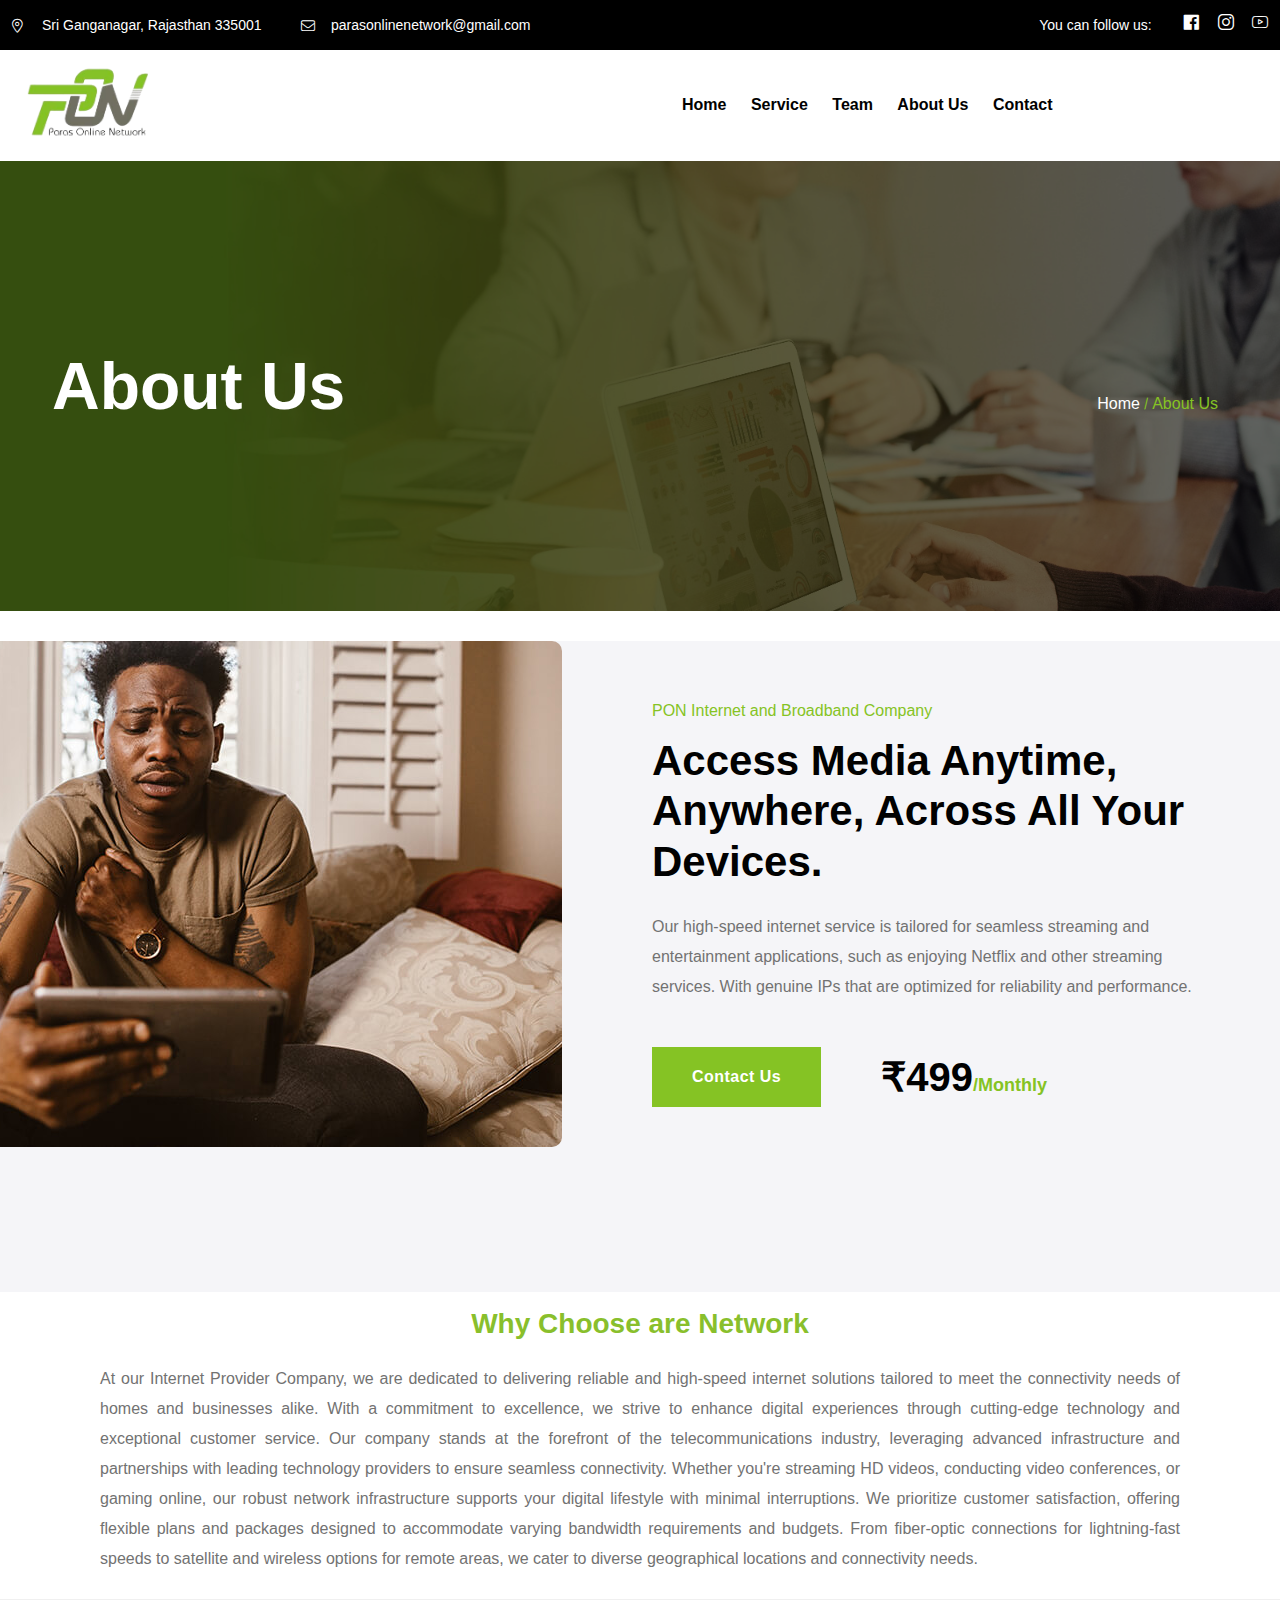
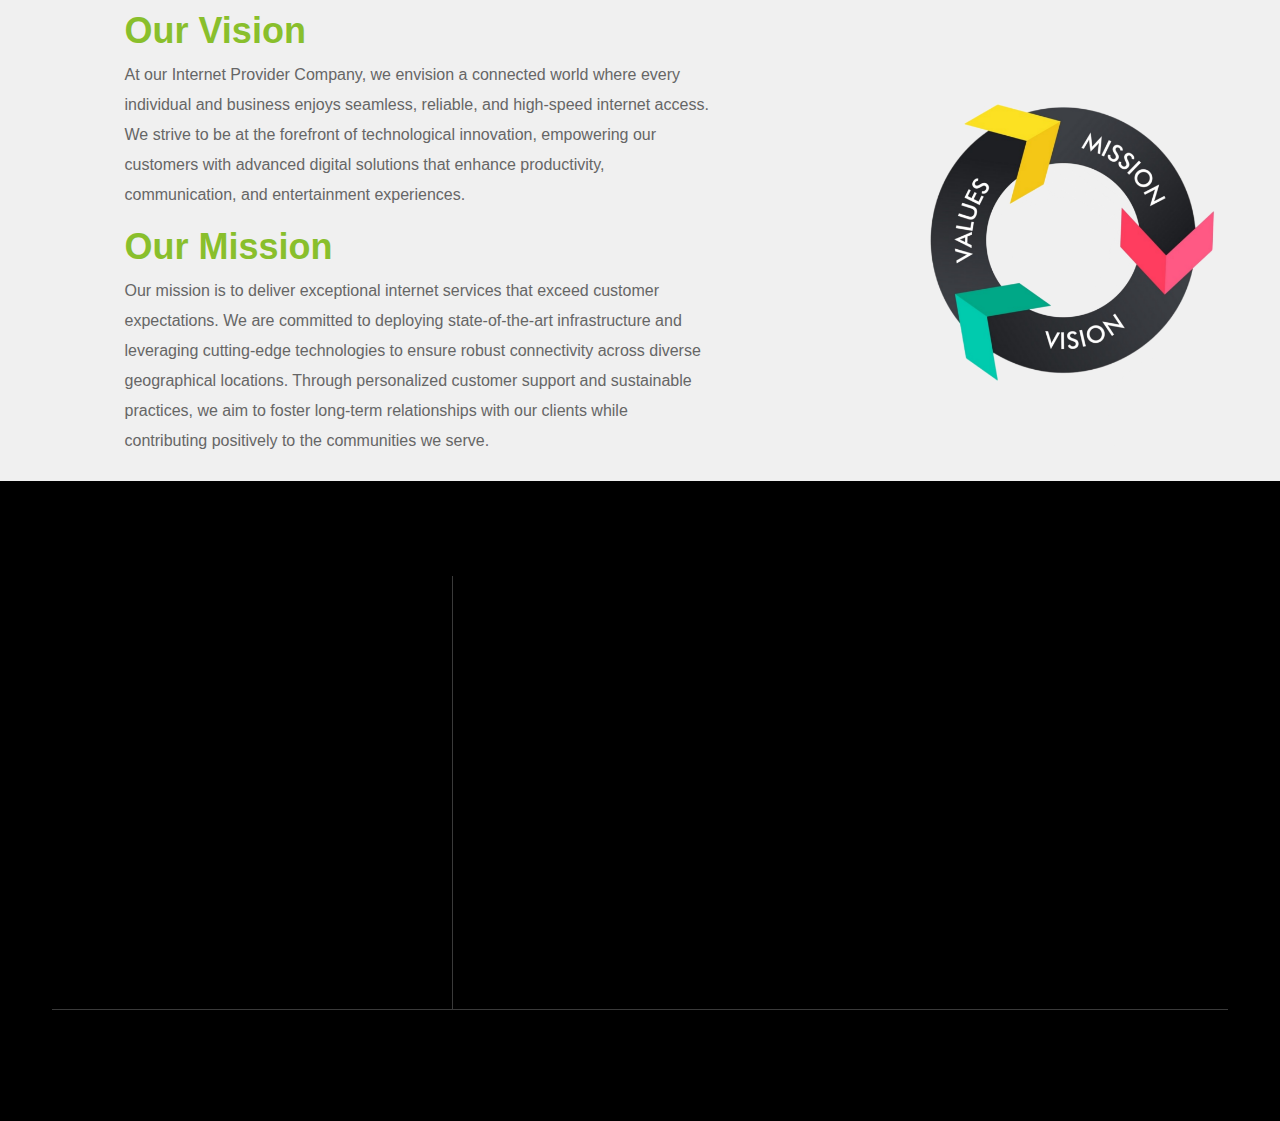
==== about-us.html @ 9615061a "first commit" ====
﻿<!doctype html>
<html class="no-js" lang="zxx">

<head>
   <meta charset="utf-8">
   <meta http-equiv="x-ua-compatible" content="ie=edge">
   <title>Paras Online Network</title>
   <meta name="description" content="">
   <meta name="viewport" content="width=device-width, initial-scale=1">

   <!-- Place favicon.ico in the root directory -->
   <link rel="shortcut icon" type="image/x-icon" href="favicon.png">

   <!-- CSS here -->
   <link rel="stylesheet" href="assets/css/bootstrap.css">
   <link rel="stylesheet" href="assets/css/animate.css">
   <link rel="stylesheet" href="assets/css/swiper-bundle.css">
   <link rel="stylesheet" href="assets/css/slick.css">
   <link rel="stylesheet" href="assets/css/magnific-popup.css">
   <link rel="stylesheet" href="assets/css/flaticon_broadx.css">
   <link rel="stylesheet" href="assets/css/font-awesome-pro.css">
   <link rel="stylesheet" href="assets/css/spacing.css">
   <link rel="stylesheet" href="assets/css/custom-animation.css">
   <link rel="stylesheet" href="assets/css/main.css">
   <style>
      .content {
         max-width: 600px;
         margin: 0 auto;
         padding: 0 20px;
         text-align: center;
      }

      .paragraph {
         padding-left: 100px;
         padding-right: 100px;
         text-align: justify;
         padding-bottom: 10px;
      }

      .section {
         display: flex;
         justify-content: space-between;
         align-items: center;
         padding: 10px;

         background-color: #f0f0f0;
      }

      .section .content {
         max-width: 50%;
         text-align: left;
      }

      .section .content h2 {
         color: #333;
      }

      .section .content p {
         color: #666;
      }

      .section .image {
         max-width: 35%;
         text-align: center;
      }

      .section img {
         max-width: 100%;
         height: auto;

      }
   </style>
</head>

<body>
   <!--[if lte IE 9]>
      <p class="browserupgrade">You are using an <strong>outdated</strong> browser. Please <a href="https://browsehappy.com/">upgrade your browser</a> to improve your experience and security.</p>
      <![endif]-->


   <!-- pre loader area start -->
   <div id="loading">
      <div id="loading-center">
         <div id="loading-center-absolute">
            <div class="object" id="object_four"></div>
            <div class="object" id="object_three"></div>
            <div class="object" id="object_two"></div>
            <div class="object" id="object_one"></div>
         </div>
      </div>
   </div>
   <!-- pre loader area end -->

   <!-- back to top start -->
   <div class="back-to-top-wrapper">
      <button id="back_to_top" type="button" class="back-to-top-btn">
         <svg width="12" height="7" viewbox="0 0 12 7" fill="none" xmlns="http://www.w3.org/2000/svg">
            <path d="M11 6L6 1L1 6" stroke="currentColor" stroke-width="1.5" stroke-linecap="round"
               stroke-linejoin="round"></path>
         </svg>
      </button>
   </div>
   <!-- back to top end -->

   <!-- search popup start -->
   <div class="search__popup">
      <div class="container">
         <div class="row">
            <div class="col-xxl-12">
               <div class="search__wrapper">
                  <div class="search__top d-flex justify-content-between align-items-center">
                     <div class="search__logo">
                        <a href="index.html">
                           <img src="assets/img/logo/logoimg.png" alt="" width="170px">
                        </a>
                     </div>
                     <div class="search__close">
                        <button type="button" class="search__close-btn search-close-btn">
                           <svg width="18" height="18" viewbox="0 0 18 18" fill="none"
                              xmlns="http://www.w3.org/2000/svg">
                              <path d="M17 1L1 17" stroke="currentColor" stroke-width="1.5" stroke-linecap="round"
                                 stroke-linejoin="round"></path>
                              <path d="M1 1L17 17" stroke="currentColor" stroke-width="1.5" stroke-linecap="round"
                                 stroke-linejoin="round"></path>
                           </svg>
                        </button>
                     </div>
                  </div>
                  <div class="search__form">
                     <form action="#">
                        <div class="search__input">
                           <input class="search-input-field" type="text" placeholder="Type here to search...">
                           <span class="search-focus-border"></span>
                           <button type="submit">
                              <svg width="20" height="20" viewbox="0 0 20 20" fill="none"
                                 xmlns="http://www.w3.org/2000/svg">
                                 <path
                                    d="M9.55 18.1C14.272 18.1 18.1 14.272 18.1 9.55C18.1 4.82797 14.272 1 9.55 1C4.82797 1 1 4.82797 1 9.55C1 14.272 4.82797 18.1 9.55 18.1Z"
                                    stroke="currentColor" stroke-width="1.5" stroke-linecap="round"
                                    stroke-linejoin="round"></path>
                                 <path d="M19.0002 19.0002L17.2002 17.2002" stroke="currentColor" stroke-width="1.5"
                                    stroke-linecap="round" stroke-linejoin="round"></path>
                              </svg>
                           </button>
                        </div>
                     </form>
                  </div>
               </div>
            </div>
         </div>
      </div>
   </div>
   <!-- search popup end -->

   <!-- tp-offcanvus-area-start -->
   <div class="tpoffcanvas-area">
      <div class="tpoffcanvas">
         <div class="tpoffcanvas__close-btn">
            <button class="close-btn"><i class="fal fa-times"></i></button>
         </div>
         <div class="tpoffcanvas__logo">
            <a href="index.html">
               <img src="assets/img/logo/logoimg.png" alt="" width="170px">
            </a>
         </div>
         <div class="tpoffcanvas__title">
            <p>High-speed internet with reliable service for seamless streaming and connectivity.</p>
         </div>
         <div class="tp-main-menu-mobile d-xl-none"></div>
         <div class="tpoffcanvas__contact-info">
            <div class="tpoffcanvas__contact-title">
               <h5>Contact us</h5>
            </div>
            <ul>
               <li>
                  <i class="fa-light fa-location-dot"></i>
                  <a href="https://www.google.com/maps/@23.8223586,90.3661283,15z" target="_blank">H N 158, 3E CHHOTI
                     GALI NO -05 NEAR KHATU SHYAM MANDIR SSB ROAD , Ganganagar, Rajasthan, India - 335001</a>
               </li>
               <li>
                  <i class="fas fa-envelope"></i>
                  <a href="parasonlinenetwork@gmail.com"><span>parasonlinenetwork@gmail.com</span></a>
               </li>
               <li>
                  <i class="fal fa-phone"></i>
                  <a href="tel:+919314080890">+91 93140 80890</a>
                  <a href="tel:+919783468417">+91 97834 68417</a>

               </li>
            </ul>
         </div>
         <div class="tpoffcanvas__input">
            <div class="tpoffcanvas__input-title">
               <h4>Get UPdate</h4>
            </div>
            <form action="#">
               <div class="p-relative">
                  <input type="text" placeholder="Enter mail">
                  <button>
                     <i class="fas fa-paper-plane"></i>
                  </button>
               </div>
            </form>
         </div>
         <div class="tpoffcanvas__social">
            <div class="social-icon">
               <a href="#"><i class="fab fa-twitter"></i></a>
               <a href="#"><i class="fab fa-instagram"></i></a>
               <a href="https://www.facebook.com/paras.nath.1232"><i class="fab fa-facebook-f"></i></a>
            </div>
         </div>
      </div>
   </div>
   <div class="body-overlay"></div>
   <!-- tp-offcanvus-area-end -->

   <header class="tp-header-height">
      <!-- header top area start -->
      <div class="tp-header-top-area tp-header-top-height black-bg">
         <div class="container custom-container-1">
            <div class="row">
               <div class="col-xl-7 col-lg-6 col-md-6 col-sm-6">
                  <div class="tp-header-top-left">
                     <ul class="text-center text-sm-start">
                        <li><a href="#"><i class="fa-light fa-location-dot"></i>Sri Ganganagar, Rajasthan 335001</a>
                        </li>
                        <li class="d-none d-lg-inline-block"><a href="parasonlinenetwork@gmail.com"><i
                                 class="fa-light fa-envelope"></i>
                              <span>parasonlinenetwork@gmail.com</span></a></li>
                     </ul>
                  </div>
               </div>
               <div class="col-xl-5 col-lg-6 col-md-6 col-sm-6 d-none d-sm-block">
                  <div class="tp-header-top-social text-end">
                     <span>You can follow us:</span>
                     <a href="https://www.facebook.com/paras.nath.1232"><i class="flaticon-facebook"></i></a>
                     <a href="#"><i class="flaticon-instagram"></i></a>
                     <a href="#"><i class="flaticon-youtube"></i></a>
                  </div>
               </div>
            </div>
         </div>
      </div>
      <!-- header top area end -->

      <!-- header area start -->
      <div id="header-sticky" class="tp-header-area">
         <div class="container custom-container-1">
            <div class="row align-items-center">
               <div class="col-xl-6 col-lg-4 col-6">
                  <div class="tp-header-logo">
                     <a href="index.html"><img src="assets/img/logo/logoimg.png" alt="" width="150px"></a>
                  </div>
               </div>
               <div class="col-xl-6 d-none d-xl-block">
                  <div class="tp-header-main-menu">
                     <nav class="tp-main-menu-content">
                        <ul>
                           <li>
                              <a href="index.html">Home</a>
                           </li>

                           <li>
                              <a href="service.html">Service</a>
                           </li>

                           <li><a href="team.html">team</a></li>

                           <li><a href="about-us.html">about us</a></li>

                           <li><a href="contact.html">Contact</a></li>
                        </ul>
                     </nav>
                  </div>
               </div>
               <div class="col-xl-2 col-lg-8 col-6">
                  <div class="tp-header-right d-flex align-items-center justify-content-end">
                     <div class="tp-header-right d-flex align-items-center justify-content-end">

                        <div class="tp-header-bar d-xl-none">
                           <button class="tp-menu-bar"><i class="fa-solid fa-bars"></i></button>
                        </div>
                     </div>
                  </div>
               </div>

            </div>
         </div>
      </div>
      <!-- header area end -->


   </header>

   <main>

      <!-- breadcrumb area start -->
      <div class="breadcrumb__area breadcrumb__overlay breadcrumb__height p-relative fix"
         data-background="assets/img/slider/aboutus.jpg">
         <div class="container">
            <div class="row">
               <div class="col-xxl-12">
                  <div class="breadcrumb__content z-index d-flex justify-content-between align-items-end">
                     <div class="breadcrumb__section-title-box">
                        <h3 class="breadcrumb__title">About Us</h3>
                     </div>
                     <div class="breadcrumb__list">
                        <span><a href="index.html">Home</a></span>
                        <span class="dvdr"><i>/</i></span>
                        <span>About Us</span>
                     </div>
                  </div>
               </div>
            </div>
         </div>
      </div>
      <!-- breadcrumb area end -->

      <br>
      <!-- about area start -->
      <div class="tp-about-2-area  tp-feature-2-bg p-relative grey-bg pb-120 fix"
         data-background="assets/img/feature/bg.jpg">
         <div class="tp-about-2-thumb ">
            <img src="assets/img/about/about-2-1.jpg" alt="" style="border-radius: 10px;">
         </div>

         <div class="container">
            <div class="row">
               <div class="offset-xxl-5 offset-xl-6 offset-lg-6 col-xxl-7 col-xl-6 col-lg-6  wow tpfadeRight"
                  data-wow-duration=".9s" data-wow-delay=".7s">
                  <div class="tp-about-2-right">
                     <div class="tp-about-2-section-box mb-25">
                        <span class="tp-section-subtitle">PON Internet and Broadband Company</span>
                        <h6 class="tp-section-title">Access Media Anytime, Anywhere, Across All Your Devices.</h6>
                     </div>
                     <div class="tp-about-2-text mb-45">
                        <p>
                           Our high-speed internet service is tailored for seamless streaming and entertainment
                           applications, such as enjoying Netflix and other streaming services. With genuine IPs that
                           are optimized for reliability and performance. </p>
                     </div>
                     <div class="tp-subscribe-rate d-flex align-items-center">
                        <a class="tp-btn theme-bg mr-60" href="contact.html"><span> Contact Us</span></a>
                        <span> ₹499<i>/Monthly</i></span>
                     </div>
                  </div>
               </div>
            </div>
         </div>
      </div>
      <!-- about area end -->



      <!-- content  -->

      <div class="content">
         <h3 style="color: #89BF2C; padding: 15px;">Why Choose are Network</h3>
      </div>
      <div class="paragraph">
         <p>At our Internet Provider Company, we are dedicated to delivering reliable and high-speed internet solutions
            tailored to meet the connectivity needs of homes and businesses alike. With a commitment to excellence, we
            strive to enhance digital experiences through cutting-edge technology and exceptional customer service.

            Our company stands at the forefront of the telecommunications industry, leveraging advanced infrastructure
            and partnerships with leading technology providers to ensure seamless connectivity. Whether you're streaming
            HD videos, conducting video conferences, or gaming online, our robust network infrastructure supports your
            digital lifestyle with minimal interruptions.

            We prioritize customer satisfaction, offering flexible plans and packages designed to accommodate varying
            bandwidth requirements and budgets. From fiber-optic connections for lightning-fast speeds to satellite and
            wireless options for remote areas, we cater to diverse geographical locations and connectivity needs.</p>
      </div>

      <!-- content end -->

      <!-- vision Mission -->

      <div class="section">
         <div class="content">
            <h2 style="color: #89BF2C;">Our Vision</h2>
            <p>At our Internet Provider Company, we envision a connected world where every individual and business
               enjoys seamless, reliable, and high-speed internet access. We strive to be at the forefront of
               technological innovation, empowering our customers with advanced digital solutions that enhance
               productivity, communication, and entertainment experiences.</p>
            <h2 style="color: #89BF2C;"> Our Mission</h2>
            <p>Our mission is to deliver exceptional internet services that exceed customer expectations. We are
               committed to deploying state-of-the-art infrastructure and leveraging cutting-edge technologies to ensure
               robust connectivity across diverse geographical locations. Through personalized customer support and
               sustainable practices, we aim to foster long-term relationships with our clients while contributing
               positively to the communities we serve.</p>
         </div>
         <div class="image">
            <img src="assets/img/slider/misiion.png" alt="Vision and Mission Image">
         </div>
      </div>
      <!-- vision mission end -->



   </main>

   <footer>

      <!-- footer area start -->
      <div class="tp-footer-area  black-bg pt-95">
         <div class="container">
            <div class="tp-footer-border pb-40">
               <div class="row">
                  <div class="col-xl-4 col-lg-3 col-md-6 col-sm-6 mb-50  wow tpfadeUp" data-wow-duration=".9s"
                     data-wow-delay=".3s">
                     <div class="tp-footer-widget footer-cols-1">
                        <div class="tp-footer-logo pb-35">
                           <a href="index.html"><img src="assets/img/logo/logoimg.png" alt="" width="170px"></a>
                        </div>
                        <div class="tp-footer-text">
                           <p>Fast, reliable internet for everyone</p>
                        </div>
                        <div class="tp-footer-social">
                           <a href="https://www.facebook.com/paras.nath.1232"><i class="fa-brands fa-facebook-f"></i></a>
                           <a href="#"><i class="fa-brands fa-instagram"></i></a>
                           <a href="#"><i class="fa-brands fa-twitter"></i></a>
                        </div>
                     </div>
                  </div>
                  <div class="col-xl-3 col-lg-3 col-md-6 col-sm-6 mb-50  wow tpfadeUp" data-wow-duration=".9s"
                     data-wow-delay=".5s">
                     <div class="tp-footer-widget footer-cols-2">
                        <h4 class="tp-footer-title">Navigation</h4>
                        <div class="tp-footer-list">
                           <ul>
                              <li><a href="index.html">Home</a></li>
                              <li><a href="about-us.html">About</a></li>
                              <li><a href="team.html">Team</a></li>
                              <li><a href="contact.html">Contact</a></li>
                           </ul>
                        </div>
                     </div>
                  </div>
                  <div class="col-xl-2 col-lg-3 col-md-6 col-sm-6 mb-50  wow tpfadeUp" data-wow-duration=".9s"
                     data-wow-delay=".7s">
                     <div class="tp-footer-widget footer-cols-3">
                        <h4 class="tp-footer-title">Services</h4>
                        <div class="tp-footer-list">
                           <ul>
                              <li><a href="service.html">Bulk Bandwidth</a></li>
                              <li><a href="service.html">P2p / NLD</a></li>
                              <li><a href="service.html">IPTV</a></li>
                              <li><a href="service.html"> OTT </a></li>
                              <li><a href="service.html">VOIP</a></li>
                           </ul>
                        </div>
                     </div>
                  </div>
                  <div class="col-xl-3 col-lg-3 col-md-6 col-sm-6 mb-50  wow tpfadeUp" data-wow-duration=".9s"
                     data-wow-delay=".9s">
                     <div class="tp-footer-widget footer-cols-4">
                        <h4 class="tp-footer-title">Contact</h4>
                        <div class="tp-footer-contact">
                           <address><a href="#">H N 158, 3E CHHOTI GALI NO -05 NEAR KHATU SHYAM MANDIR SSB ROAD
                                 Ganganagar,
                                 Rajasthan, India - 335001</a></address>

                           <ul style="list-style: none;">
                              <li>
                                 <i class="fal fa-phone"></i>
                                 <a href="tel:9314080890">+91 93140 80890</a> <br>
                                 <i class="fal fa-phone"></i>
                                 <a href="#">+91 97834 68417</a>

                              </li>
                           </ul>
                        </div>
                     </div>
                  </div>
               </div>
            </div>
         </div>
      </div>
      <!-- footer area end -->

      <!-- copy-right area start -->
      <div class="tp-copyright-area tp-copyright-space black-bg">
         <div class="container">
            <div class="row align-items-center">
               <div class="col-xl-6 col-lg-6 col-md-6 col-12 wow tpfadeUp" data-wow-duration=".9s" data-wow-delay=".3s">
                  <div class="tp-copyright-left text-center text-md-start">
                     <p>© 2024 <a href="index.html">Paras Online Network</a></p>
                  </div>
               </div>
               <div class="col-xl-6 col-lg-6 col-md-6 col-12 wow tpfadeUp" data-wow-duration=".9s" data-wow-delay=".5s">
                  <div class="tp-copyright-right text-center text-md-end">
                     <p>Designed by: Inext Global Technology</p>


                  </div>
               </div>
            </div>
         </div>
      </div>
      <!-- copy-right area end -->

   </footer>
   <!-- JS here -->
   <script data-cfasync="false" src="../../cdn-cgi/scripts/5c5dd728/cloudflare-static/email-decode.min.js"></script>
   <script src="assets/js/vendor/jquery.js"></script>
   <script src="assets/js/vendor/waypoints.js"></script>
   <script src="assets/js/bootstrap-bundle.js"></script>
   <script src="assets/js/ajax-form.js"></script>
   <script src="assets/js/imagesloaded-pkgd.js"></script>
   <script src="assets/js/isotope-pkgd.js"></script>
   <script src="assets/js/jarallax.js"></script>
   <script src="assets/js/magnific-popup.js"></script>
   <script src="assets/js/nice-select.js"></script>
   <script src="assets/js/purecounter.js"></script>
   <script src="assets/js/range-slider.js"></script>
   <script src="assets/js/wow.js"></script>
   <script src="assets/js/slick.js"></script>
   <script src="assets/js/swiper-bundle.js"></script>
   <script src="assets/js/main.js"></script>


</body>

</html>
---- assets/css/flaticon_broadx.css ----
@font-face {
    font-family: "flaticon_broadx";
    src: url("../fonts/flaticon_broadx.ttf") format("truetype"),
url("../fonts/flaticon_broadx.woff") format("woff"),
url("../fonts/flaticon_broadx.woff2") format("woff2"),
url("../fonts/flaticon_broadx.eot") format("embedded-opentype"),
url("../fonts/flaticon_broadx.svg?8b904df76ce7622aee10f3805aaa7878#flaticon_broadx") format("svg");
}

i[class^="flaticon-"]:before, i[class*=" flaticon-"]:before {
    font-family: flaticon_broadx !important;
    font-style: normal;
    font-weight: normal !important;
    font-variant: normal;
    text-transform: none;
    line-height: 1;
    -webkit-font-smoothing: antialiased;
    -moz-osx-font-smoothing: grayscale;
}

.flaticon-play-button:before {
    content: "\f101";
}
.flaticon-fast:before {
    content: "\f102";
}
.flaticon-up-right:before {
    content: "\f103";
}
.flaticon-communication-problems:before {
    content: "\f104";
}
.flaticon-comment:before {
    content: "\f105";
}
.flaticon-internet:before {
    content: "\f106";
}
.flaticon-smart-home:before {
    content: "\f107";
}
.flaticon-cloud:before {
    content: "\f108";
}
.flaticon-satelite:before {
    content: "\f109";
}
.flaticon-phone-call:before {
    content: "\f10a";
}
.flaticon-wifi:before {
    content: "\f10b";
}
.flaticon-wifi-router:before {
    content: "\f10c";
}
.flaticon-high-speed:before {
    content: "\f10d";
}
.flaticon-phone-call-1:before {
    content: "\f10e";
}
.flaticon-satelite-1:before {
    content: "\f10f";
}
.flaticon-home-network:before {
    content: "\f110";
}
.flaticon-tv:before {
    content: "\f111";
}
.flaticon-cart:before {
    content: "\f112";
}
.flaticon-cinema:before {
    content: "\f113";
}
.flaticon-diamond:before {
    content: "\f114";
}
.flaticon-hacker:before {
    content: "\f115";
}
.flaticon-magic-wand:before {
    content: "\f116";
}
.flaticon-fighting:before {
    content: "\f117";
}
.flaticon-hacker-1:before {
    content: "\f118";
}
.flaticon-monitor:before {
    content: "\f119";
}
.flaticon-dots:before {
    content: "\f11a";
}
.flaticon-love:before {
    content: "\f11b";
}
.flaticon-facebook:before {
    content: "\f11c";
}
.flaticon-tik-tok:before {
    content: "\f11d";
}
.flaticon-youtube:before {
    content: "\f11e";
}
.flaticon-instagram:before {
    content: "\f11f";
}
.flaticon-next:before {
    content: "\f120";
}
.flaticon-wifi-1:before {
    content: "\f121";
}
.flaticon-television:before {
    content: "\f122";
}
.flaticon-share:before {
    content: "\f123";
}
.flaticon-down:before {
    content: "\f124";
}
.flaticon-search:before {
    content: "\f125";
}
.flaticon-sent:before {
    content: "\f126";
}
.flaticon-smartphone:before {
    content: "\f127";
}
.flaticon-arrow-down:before {
    content: "\f128";
}
.flaticon-up-arrow:before {
    content: "\f129";
}
.flaticon-compare:before {
    content: "\f12a";
}
.flaticon-quote:before {
    content: "\f12b";
}
.flaticon-24-hours-support:before {
    content: "\f12c";
}
.flaticon-devil:before {
    content: "\f12d";
}
.flaticon-award:before {
    content: "\f12e";
}
.flaticon-solution:before {
    content: "\f12f";
}
.flaticon-location:before {
    content: "\f130";
}
.flaticon-email:before {
    content: "\f131";
}
.flaticon-alarm-clock:before {
    content: "\f132";
}
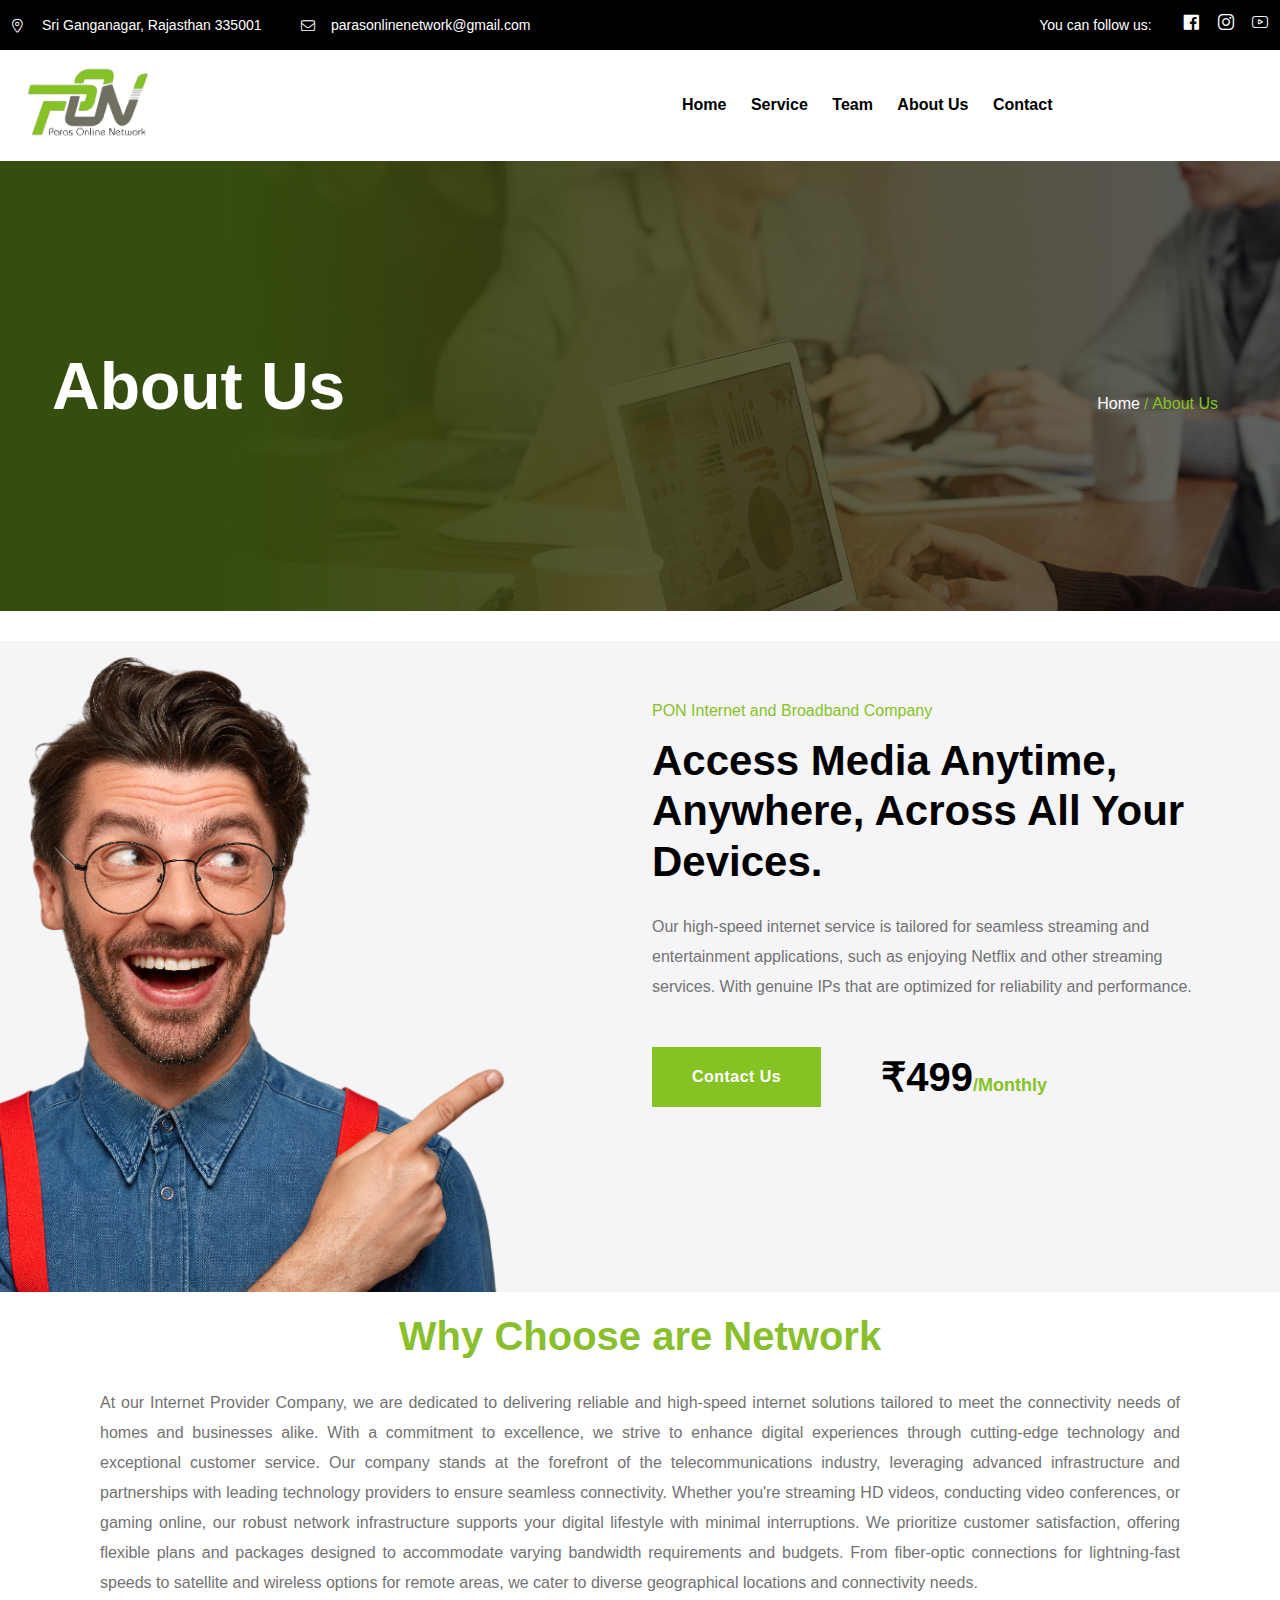
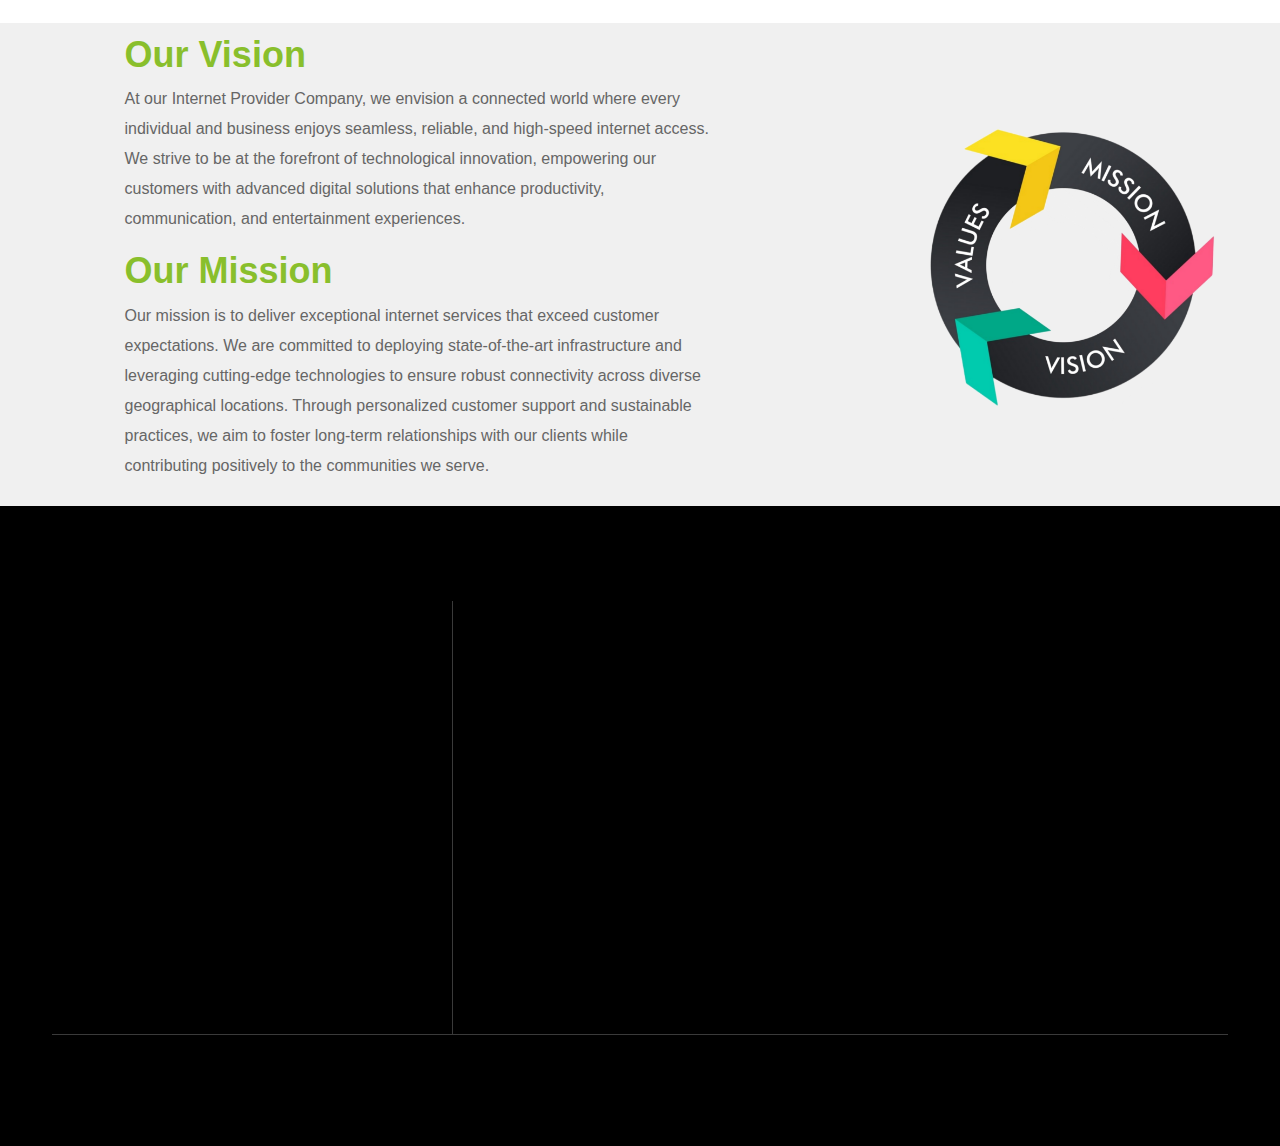
==== commit 3f31c1fd: "sec commit" ====
--- a/about-us.html
+++ b/about-us.html
@@ -321,7 +321,7 @@
       <div class="tp-about-2-area  tp-feature-2-bg p-relative grey-bg pb-120 fix"
          data-background="assets/img/feature/bg.jpg">
          <div class="tp-about-2-thumb ">
-            <img src="assets/img/about/about-2-1.jpg" alt="" style="border-radius: 10px;">
+            <img src="assets/img/slider/man.png" alt="" style="border-radius: 10px; width: 90%; margin-left: 80px;">
          </div>
 
          <div class="container">
@@ -355,7 +355,7 @@
       <!-- content  -->
 
       <div class="content">
-         <h3 style="color: #89BF2C; padding: 15px;">Why Choose are Network</h3>
+         <h1 style="color: #89BF2C; padding: 20px;">Why Choose are Network</h1>
       </div>
       <div class="paragraph">
          <p>At our Internet Provider Company, we are dedicated to delivering reliable and high-speed internet solutions
